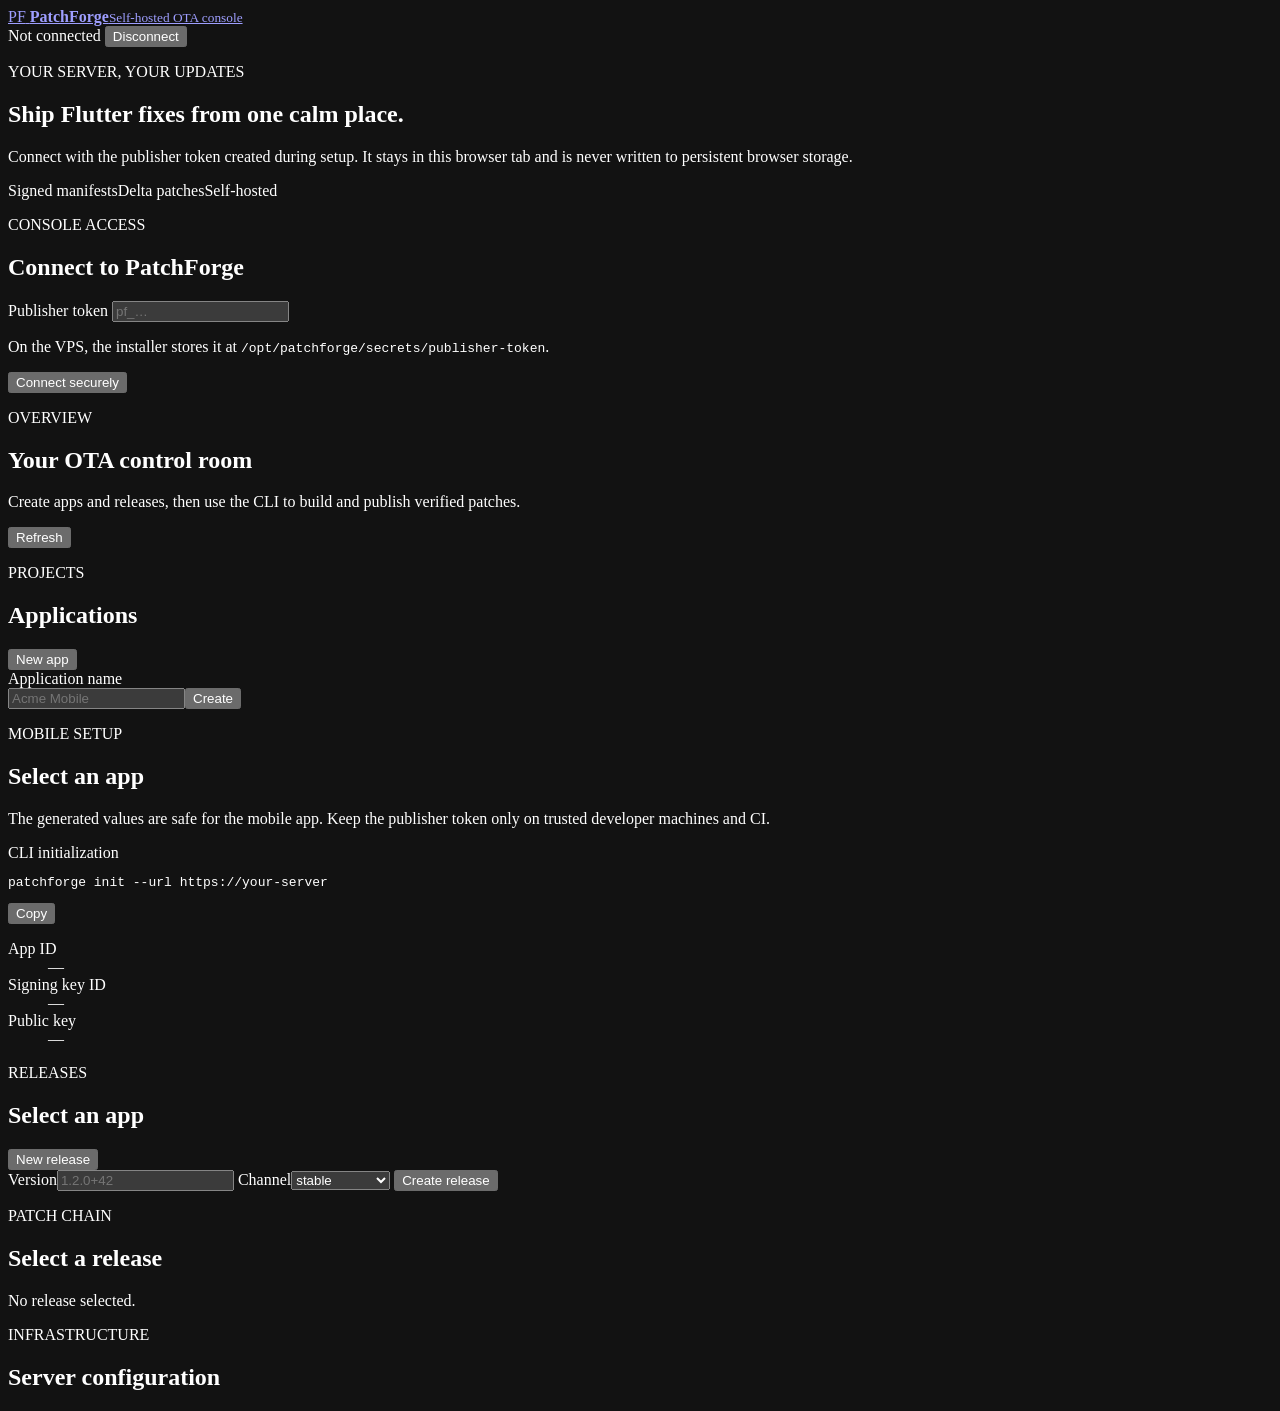
==== server/console/index.html @ bd90bb88 "feat: add self-hosted PatchForge web console" ====
<!doctype html>
<html lang="en">
  <head>
    <meta charset="utf-8">
    <meta name="viewport" content="width=device-width, initial-scale=1">
    <meta name="color-scheme" content="dark">
    <title>PatchForge Console</title>
    <link rel="stylesheet" href="/console/styles.css">
  </head>
  <body>
    <div class="shell">
      <header class="topbar">
        <a class="brand" href="/console/" aria-label="PatchForge Console">
          <span class="brand-mark" aria-hidden="true">PF</span>
          <span><strong>PatchForge</strong><small>Self-hosted OTA console</small></span>
        </a>
        <div class="top-actions">
          <span id="connectionBadge" class="badge muted">Not connected</span>
          <button id="logoutButton" class="button ghost hidden" type="button">Disconnect</button>
        </div>
      </header>

      <main>
        <section id="loginPanel" class="login-layout">
          <div>
            <p class="eyebrow">YOUR SERVER, YOUR UPDATES</p>
            <h1>Ship Flutter fixes from one calm place.</h1>
            <p class="lead">Connect with the publisher token created during setup. It stays in this browser tab and is never written to persistent browser storage.</p>
            <div class="feature-row">
              <span>Signed manifests</span><span>Delta patches</span><span>Self-hosted</span>
            </div>
          </div>
          <form id="loginForm" class="card auth-card">
            <p class="eyebrow">CONSOLE ACCESS</p>
            <h2>Connect to PatchForge</h2>
            <label for="publisherToken">Publisher token</label>
            <input id="publisherToken" name="publisherToken" type="password" autocomplete="off" required placeholder="pf_…">
            <p class="hint">On the VPS, the installer stores it at <code>/opt/patchforge/secrets/publisher-token</code>.</p>
            <button class="button primary" type="submit">Connect securely</button>
            <p id="loginError" class="error hidden" role="alert"></p>
          </form>
        </section>

        <section id="dashboard" class="hidden">
          <div class="hero-row">
            <div><p class="eyebrow">OVERVIEW</p><h1>Your OTA control room</h1><p class="lead">Create apps and releases, then use the CLI to build and publish verified patches.</p></div>
            <button id="refreshButton" class="button secondary" type="button">Refresh</button>
          </div>

          <div id="stats" class="stats" aria-label="Server statistics"></div>

          <div class="grid two-column">
            <section class="card">
              <div class="section-heading"><div><p class="eyebrow">PROJECTS</p><h2>Applications</h2></div><button id="showCreateApp" class="button compact" type="button">New app</button></div>
              <form id="createAppForm" class="inline-form hidden">
                <label for="appName">Application name</label>
                <div><input id="appName" maxlength="100" required placeholder="Acme Mobile"><button class="button primary compact" type="submit">Create</button></div>
              </form>
              <div id="appsList" class="list"></div>
            </section>

            <section class="card">
              <p class="eyebrow">MOBILE SETUP</p><h2 id="mobileSetupTitle">Select an app</h2>
              <p class="hint">The generated values are safe for the mobile app. Keep the publisher token only on trusted developer machines and CI.</p>
              <div class="code-group"><span>CLI initialization</span><pre id="initCommand">patchforge init --url https://your-server</pre><button id="copyInit" class="button ghost compact" type="button">Copy</button></div>
              <dl class="details"><div><dt>App ID</dt><dd id="appIdValue">—</dd></div><div><dt>Signing key ID</dt><dd id="keyIdValue">—</dd></div><div><dt>Public key</dt><dd id="publicKeyValue" class="break">—</dd></div></dl>
            </section>
          </div>

          <div class="grid two-column lower-grid">
            <section class="card">
              <div class="section-heading"><div><p class="eyebrow">RELEASES</p><h2 id="releasesTitle">Select an app</h2></div><button id="showCreateRelease" class="button compact hidden" type="button">New release</button></div>
              <form id="createReleaseForm" class="form-grid hidden">
                <label>Version<input id="releaseVersion" maxlength="50" required placeholder="1.2.0+42"></label>
                <label>Channel<select id="releaseChannel"><option>development</option><option>staging</option><option>beta</option><option selected>stable</option></select></label>
                <button class="button primary compact" type="submit">Create release</button>
              </form>
              <div id="releasesList" class="list"></div>
            </section>

            <section class="card">
              <p class="eyebrow">PATCH CHAIN</p><h2 id="patchesTitle">Select a release</h2>
              <div id="patchesList" class="table-wrap"><p class="empty">No release selected.</p></div>
            </section>
          </div>

          <section class="card infrastructure">
            <div><p class="eyebrow">INFRASTRUCTURE</p><h2>Server configuration</h2></div>
            <dl id="infrastructureDetails" class="details horizontal"></dl>
          </section>
          <p id="dashboardError" class="error hidden" role="alert"></p>
        </section>
      </main>
    </div>
    <script src="/console/app.js" defer></script>
  </body>
</html>
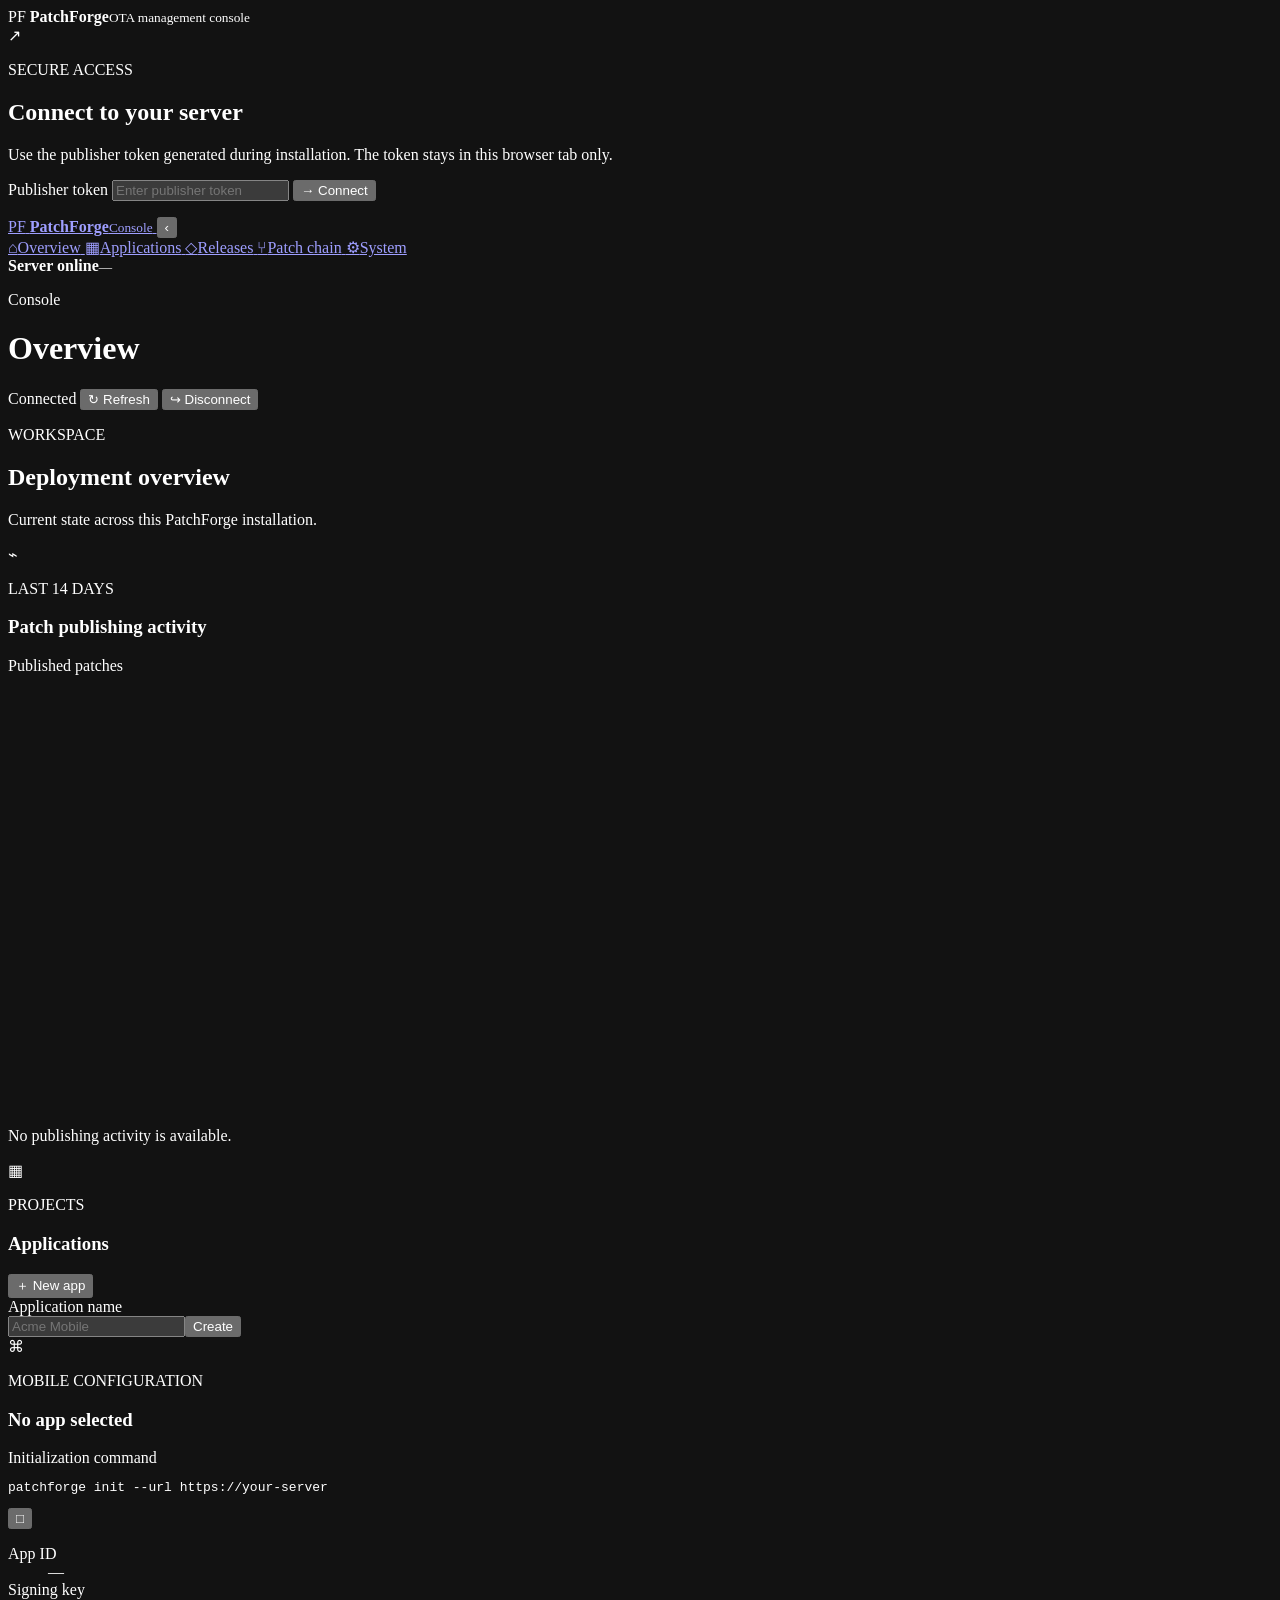
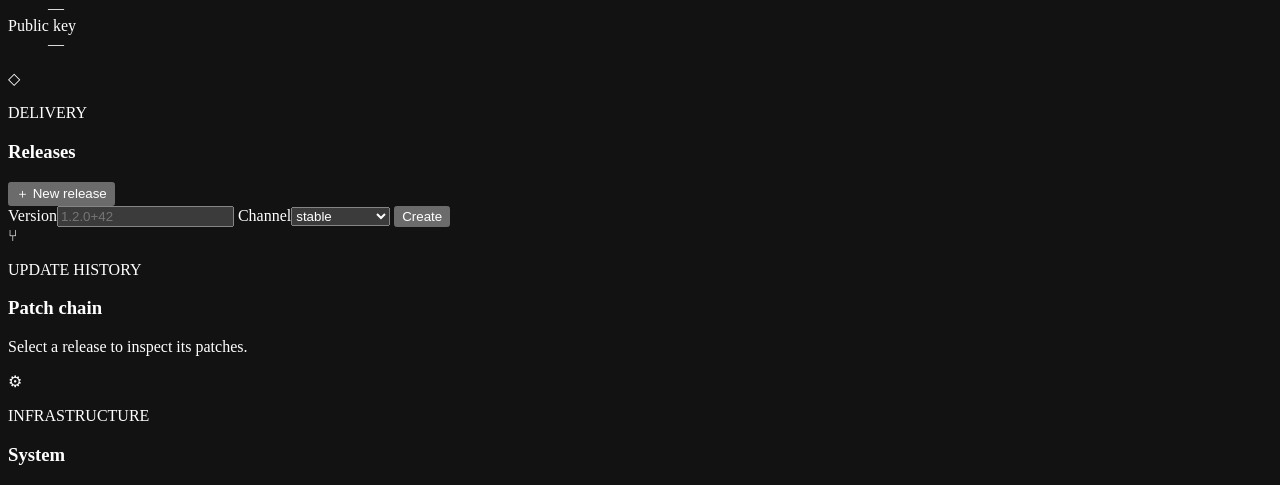
==== commit 93606739: "feat: redesign PatchForge console" ====
--- a/server/console/index.html
+++ b/server/console/index.html
@@ -8,50 +8,96 @@
     <link rel="stylesheet" href="/console/styles.css">
   </head>
   <body>
-    <div class="shell">
-      <header class="topbar">
-        <a class="brand" href="/console/" aria-label="PatchForge Console">
-          <span class="brand-mark" aria-hidden="true">PF</span>
-          <span><strong>PatchForge</strong><small>Self-hosted OTA console</small></span>
-        </a>
-        <div class="top-actions">
-          <span id="connectionBadge" class="badge muted">Not connected</span>
-          <button id="logoutButton" class="button ghost hidden" type="button">Disconnect</button>
+    <section id="loginPanel" class="login-screen">
+      <div class="login-brand">
+        <span class="brand-mark" aria-hidden="true">PF</span>
+        <span><strong>PatchForge</strong><small>OTA management console</small></span>
+      </div>
+      <form id="loginForm" class="login-card">
+        <header class="panel-heading">
+          <span class="section-icon" aria-hidden="true">↗</span>
+          <div><p class="kicker">SECURE ACCESS</p><h1>Connect to your server</h1></div>
+        </header>
+        <p class="supporting-text">Use the publisher token generated during installation. The token stays in this browser tab only.</p>
+        <label for="publisherToken">Publisher token</label>
+        <input id="publisherToken" name="publisherToken" type="password" autocomplete="off" required placeholder="Enter publisher token">
+        <button class="button primary" type="submit"><span aria-hidden="true">→</span> Connect</button>
+        <p id="loginError" class="error hidden" role="alert"></p>
+      </form>
+    </section>
+
+    <div id="dashboard" class="app-layout hidden">
+      <aside id="sidebar" class="sidebar">
+        <div class="sidebar-header">
+          <a class="brand" href="#overview" aria-label="PatchForge overview">
+            <span class="brand-mark" aria-hidden="true">PF</span>
+            <span class="brand-copy"><strong>PatchForge</strong><small>Console</small></span>
+          </a>
+          <button id="sidebarToggle" class="icon-button" type="button" aria-label="Collapse sidebar" aria-expanded="true">‹</button>
         </div>
-      </header>
 
-      <main>
-        <section id="loginPanel" class="login-layout">
-          <div>
-            <p class="eyebrow">YOUR SERVER, YOUR UPDATES</p>
-            <h1>Ship Flutter fixes from one calm place.</h1>
-            <p class="lead">Connect with the publisher token created during setup. It stays in this browser tab and is never written to persistent browser storage.</p>
-            <div class="feature-row">
-              <span>Signed manifests</span><span>Delta patches</span><span>Self-hosted</span>
-            </div>
+        <nav class="sidebar-nav" aria-label="Console navigation">
+          <a class="nav-item active" href="#overview" data-title="Overview">
+            <span class="nav-icon" aria-hidden="true">⌂</span><span class="nav-label">Overview</span>
+          </a>
+          <a class="nav-item" href="#applications" data-title="Applications">
+            <span class="nav-icon" aria-hidden="true">▦</span><span class="nav-label">Applications</span>
+          </a>
+          <a class="nav-item" href="#releases" data-title="Releases">
+            <span class="nav-icon" aria-hidden="true">◇</span><span class="nav-label">Releases</span>
+          </a>
+          <a class="nav-item" href="#patches" data-title="Patch chain">
+            <span class="nav-icon" aria-hidden="true">⑂</span><span class="nav-label">Patch chain</span>
+          </a>
+          <a class="nav-item" href="#system" data-title="System">
+            <span class="nav-icon" aria-hidden="true">⚙</span><span class="nav-label">System</span>
+          </a>
+        </nav>
+
+        <div class="sidebar-footer">
+          <span class="status-dot" aria-hidden="true"></span>
+          <span class="sidebar-meta"><strong>Server online</strong><small id="serverVersion">—</small></span>
+        </div>
+      </aside>
+
+      <main class="workspace">
+        <header class="workspace-header">
+          <div class="page-identity"><p>Console</p><h1 id="pageTitle">Overview</h1></div>
+          <div class="header-actions">
+            <span id="connectionBadge" class="status-badge">Connected</span>
+            <button id="refreshButton" class="button secondary" type="button"><span aria-hidden="true">↻</span> Refresh</button>
+            <button id="logoutButton" class="button secondary" type="button"><span aria-hidden="true">↪</span> Disconnect</button>
           </div>
-          <form id="loginForm" class="card auth-card">
-            <p class="eyebrow">CONSOLE ACCESS</p>
-            <h2>Connect to PatchForge</h2>
-            <label for="publisherToken">Publisher token</label>
-            <input id="publisherToken" name="publisherToken" type="password" autocomplete="off" required placeholder="pf_…">
-            <p class="hint">On the VPS, the installer stores it at <code>/opt/patchforge/secrets/publisher-token</code>.</p>
-            <button class="button primary" type="submit">Connect securely</button>
-            <p id="loginError" class="error hidden" role="alert"></p>
-          </form>
-        </section>
+        </header>
 
-        <section id="dashboard" class="hidden">
-          <div class="hero-row">
-            <div><p class="eyebrow">OVERVIEW</p><h1>Your OTA control room</h1><p class="lead">Create apps and releases, then use the CLI to build and publish verified patches.</p></div>
-            <button id="refreshButton" class="button secondary" type="button">Refresh</button>
-          </div>
+        <div class="content">
+          <section id="overview" class="content-section" aria-labelledby="overviewTitle">
+            <header class="content-heading">
+              <div><p class="kicker">WORKSPACE</p><h2 id="overviewTitle">Deployment overview</h2></div>
+              <p>Current state across this PatchForge installation.</p>
+            </header>
+            <div id="stats" class="stats" aria-label="Server statistics"></div>
 
-          <div id="stats" class="stats" aria-label="Server statistics"></div>
+            <article class="panel chart-panel">
+              <header class="panel-heading">
+                <span class="section-icon" aria-hidden="true">⌁</span>
+                <div><p class="kicker">LAST 14 DAYS</p><h3>Patch publishing activity</h3></div>
+                <span class="chart-legend"><i aria-hidden="true"></i> Published patches</span>
+              </header>
+              <div class="chart-container">
+                <svg id="activityChart" viewBox="0 0 760 260" role="img" aria-label="Published patches during the last fourteen days"></svg>
+                <p id="activityEmpty" class="empty hidden">No publishing activity is available.</p>
+              </div>
+            </article>
+          </section>
 
-          <div class="grid two-column">
-            <section class="card">
-              <div class="section-heading"><div><p class="eyebrow">PROJECTS</p><h2>Applications</h2></div><button id="showCreateApp" class="button compact" type="button">New app</button></div>
+          <div class="content-grid">
+            <section id="applications" class="panel" aria-labelledby="applicationsTitle">
+              <header class="panel-heading">
+                <span class="section-icon" aria-hidden="true">▦</span>
+                <div><p class="kicker">PROJECTS</p><h3 id="applicationsTitle">Applications</h3></div>
+                <button id="showCreateApp" class="button compact" type="button"><span aria-hidden="true">＋</span> New app</button>
+              </header>
               <form id="createAppForm" class="inline-form hidden">
                 <label for="appName">Application name</label>
                 <div><input id="appName" maxlength="100" required placeholder="Acme Mobile"><button class="button primary compact" type="submit">Create</button></div>
@@ -59,37 +105,51 @@
               <div id="appsList" class="list"></div>
             </section>
 
-            <section class="card">
-              <p class="eyebrow">MOBILE SETUP</p><h2 id="mobileSetupTitle">Select an app</h2>
-              <p class="hint">The generated values are safe for the mobile app. Keep the publisher token only on trusted developer machines and CI.</p>
-              <div class="code-group"><span>CLI initialization</span><pre id="initCommand">patchforge init --url https://your-server</pre><button id="copyInit" class="button ghost compact" type="button">Copy</button></div>
-              <dl class="details"><div><dt>App ID</dt><dd id="appIdValue">—</dd></div><div><dt>Signing key ID</dt><dd id="keyIdValue">—</dd></div><div><dt>Public key</dt><dd id="publicKeyValue" class="break">—</dd></div></dl>
+            <section class="panel" aria-labelledby="mobileSetupTitle">
+              <header class="panel-heading">
+                <span class="section-icon" aria-hidden="true">⌘</span>
+                <div><p class="kicker">MOBILE CONFIGURATION</p><h3 id="mobileSetupTitle">No app selected</h3></div>
+              </header>
+              <div class="code-block">
+                <span>Initialization command</span>
+                <pre id="initCommand">patchforge init --url https://your-server</pre>
+                <button id="copyInit" class="icon-button copy-button" type="button" aria-label="Copy initialization command" title="Copy initialization command">□</button>
+              </div>
+              <dl class="details"><div><dt>App ID</dt><dd id="appIdValue">—</dd></div><div><dt>Signing key</dt><dd id="keyIdValue">—</dd></div><div><dt>Public key</dt><dd id="publicKeyValue" class="break">—</dd></div></dl>
             </section>
-          </div>
 
-          <div class="grid two-column lower-grid">
-            <section class="card">
-              <div class="section-heading"><div><p class="eyebrow">RELEASES</p><h2 id="releasesTitle">Select an app</h2></div><button id="showCreateRelease" class="button compact hidden" type="button">New release</button></div>
+            <section id="releases" class="panel" aria-labelledby="releasesTitle">
+              <header class="panel-heading">
+                <span class="section-icon" aria-hidden="true">◇</span>
+                <div><p class="kicker">DELIVERY</p><h3 id="releasesTitle">Releases</h3></div>
+                <button id="showCreateRelease" class="button compact hidden" type="button"><span aria-hidden="true">＋</span> New release</button>
+              </header>
               <form id="createReleaseForm" class="form-grid hidden">
                 <label>Version<input id="releaseVersion" maxlength="50" required placeholder="1.2.0+42"></label>
                 <label>Channel<select id="releaseChannel"><option>development</option><option>staging</option><option>beta</option><option selected>stable</option></select></label>
-                <button class="button primary compact" type="submit">Create release</button>
+                <button class="button primary compact" type="submit">Create</button>
               </form>
               <div id="releasesList" class="list"></div>
             </section>
 
-            <section class="card">
-              <p class="eyebrow">PATCH CHAIN</p><h2 id="patchesTitle">Select a release</h2>
-              <div id="patchesList" class="table-wrap"><p class="empty">No release selected.</p></div>
+            <section id="patches" class="panel" aria-labelledby="patchesTitle">
+              <header class="panel-heading">
+                <span class="section-icon" aria-hidden="true">⑂</span>
+                <div><p class="kicker">UPDATE HISTORY</p><h3 id="patchesTitle">Patch chain</h3></div>
+              </header>
+              <div id="patchesList" class="table-wrap"><p class="empty">Select a release to inspect its patches.</p></div>
             </section>
           </div>
 
-          <section class="card infrastructure">
-            <div><p class="eyebrow">INFRASTRUCTURE</p><h2>Server configuration</h2></div>
+          <section id="system" class="panel system-panel" aria-labelledby="systemTitle">
+            <header class="panel-heading">
+              <span class="section-icon" aria-hidden="true">⚙</span>
+              <div><p class="kicker">INFRASTRUCTURE</p><h3 id="systemTitle">System</h3></div>
+            </header>
             <dl id="infrastructureDetails" class="details horizontal"></dl>
           </section>
           <p id="dashboardError" class="error hidden" role="alert"></p>
-        </section>
+        </div>
       </main>
     </div>
     <script src="/console/app.js" defer></script>
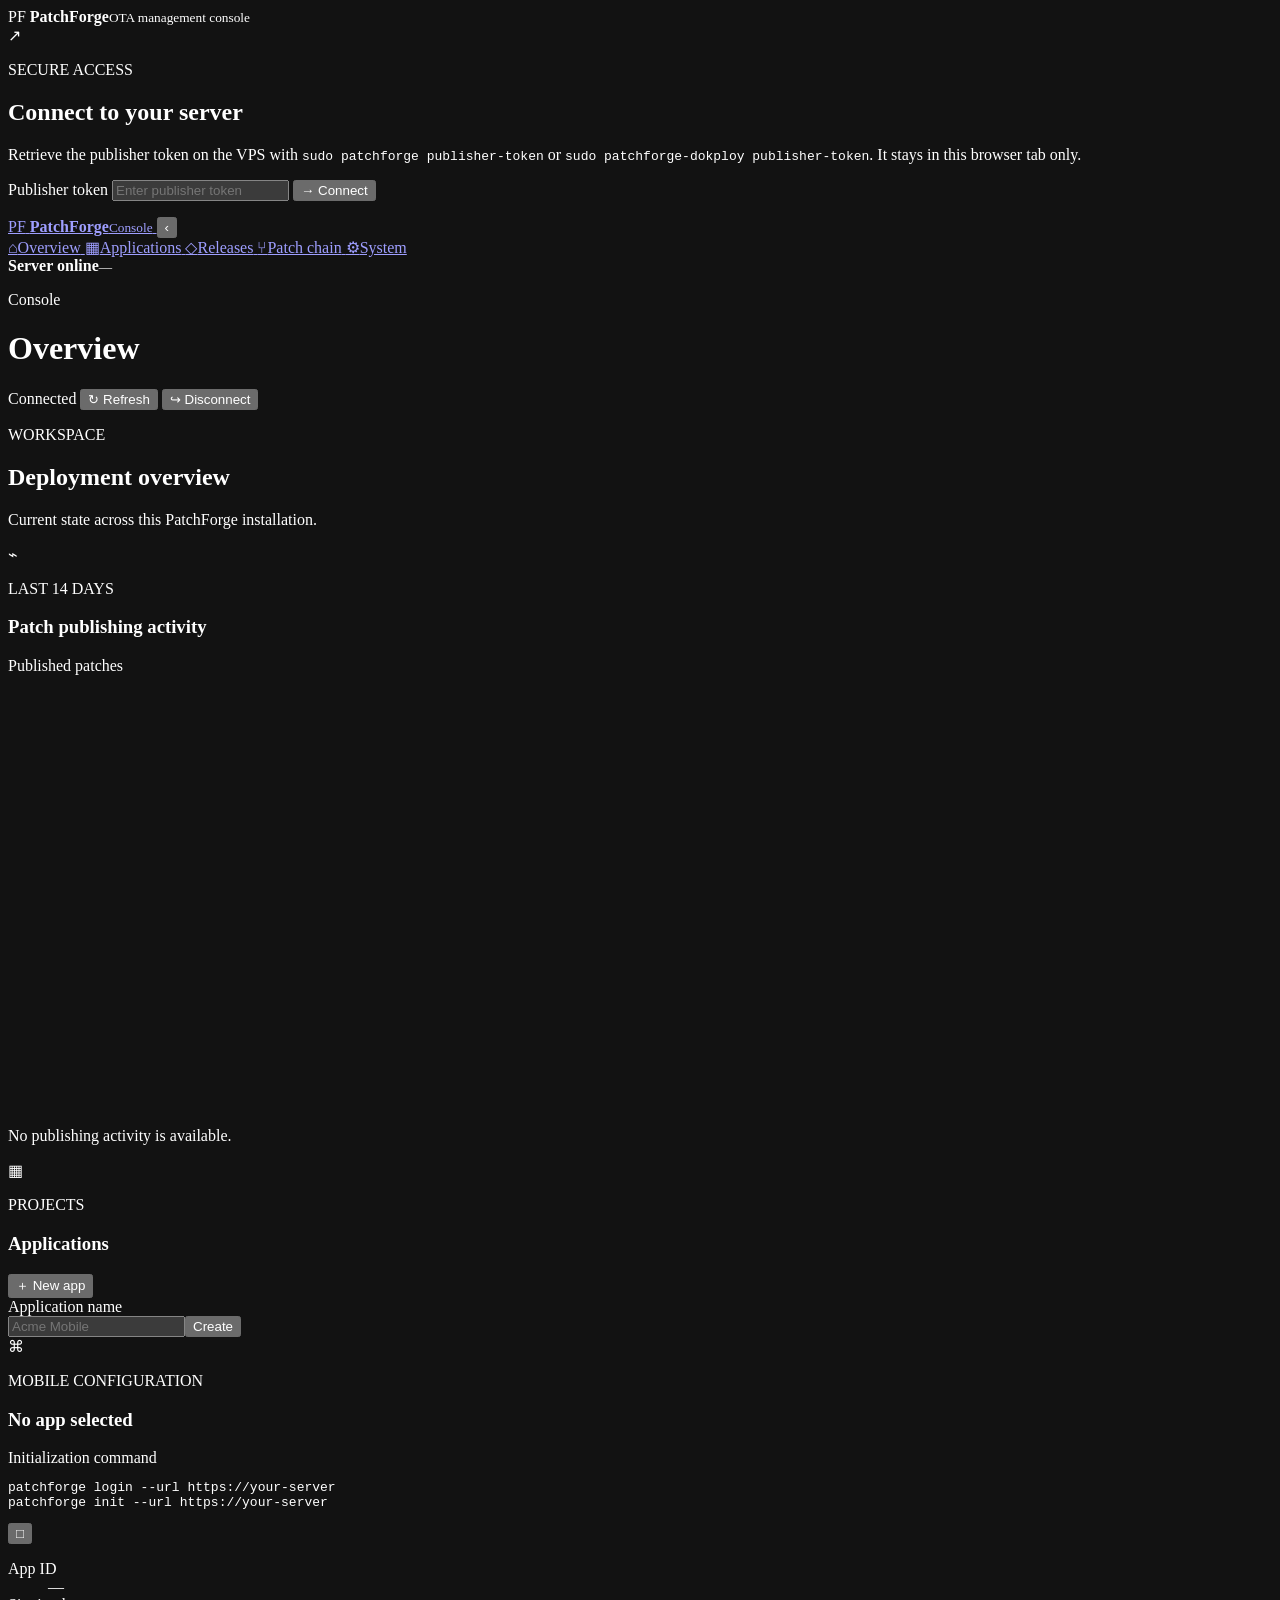
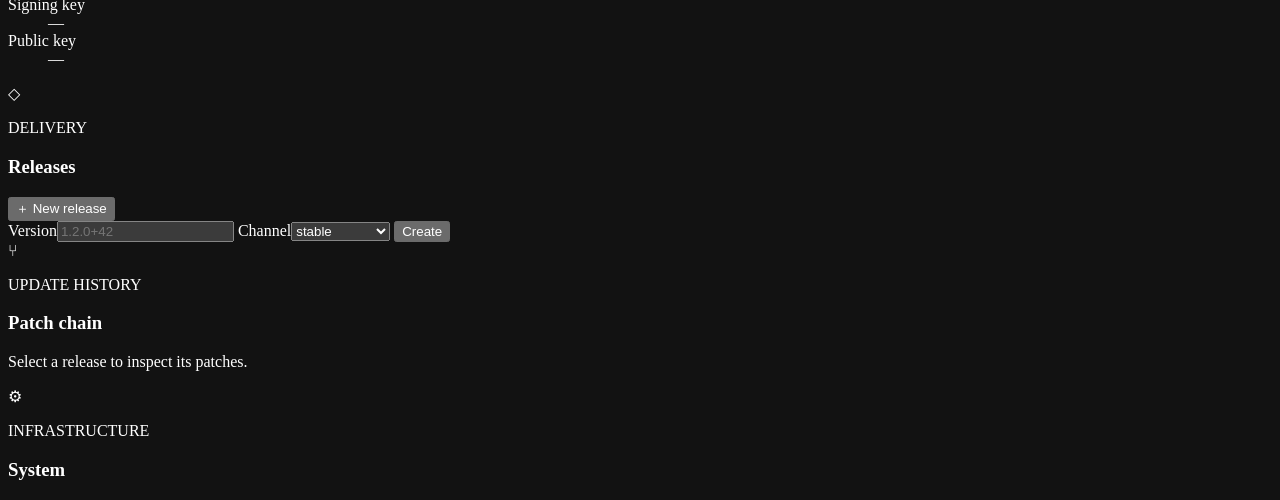
==== commit 19c71cf6: "feat: simplify publisher onboarding" ====
--- a/server/console/index.html
+++ b/server/console/index.html
@@ -18,7 +18,7 @@
           <span class="section-icon" aria-hidden="true">↗</span>
           <div><p class="kicker">SECURE ACCESS</p><h1>Connect to your server</h1></div>
         </header>
-        <p class="supporting-text">Use the publisher token generated during installation. The token stays in this browser tab only.</p>
+        <p class="supporting-text">Retrieve the publisher token on the VPS with <code>sudo patchforge publisher-token</code> or <code>sudo patchforge-dokploy publisher-token</code>. It stays in this browser tab only.</p>
         <label for="publisherToken">Publisher token</label>
         <input id="publisherToken" name="publisherToken" type="password" autocomplete="off" required placeholder="Enter publisher token">
         <button class="button primary" type="submit"><span aria-hidden="true">→</span> Connect</button>
@@ -112,7 +112,8 @@
               </header>
               <div class="code-block">
                 <span>Initialization command</span>
-                <pre id="initCommand">patchforge init --url https://your-server</pre>
+                <pre id="initCommand">patchforge login --url https://your-server
+patchforge init --url https://your-server</pre>
                 <button id="copyInit" class="icon-button copy-button" type="button" aria-label="Copy initialization command" title="Copy initialization command">□</button>
               </div>
               <dl class="details"><div><dt>App ID</dt><dd id="appIdValue">—</dd></div><div><dt>Signing key</dt><dd id="keyIdValue">—</dd></div><div><dt>Public key</dt><dd id="publicKeyValue" class="break">—</dd></div></dl>
